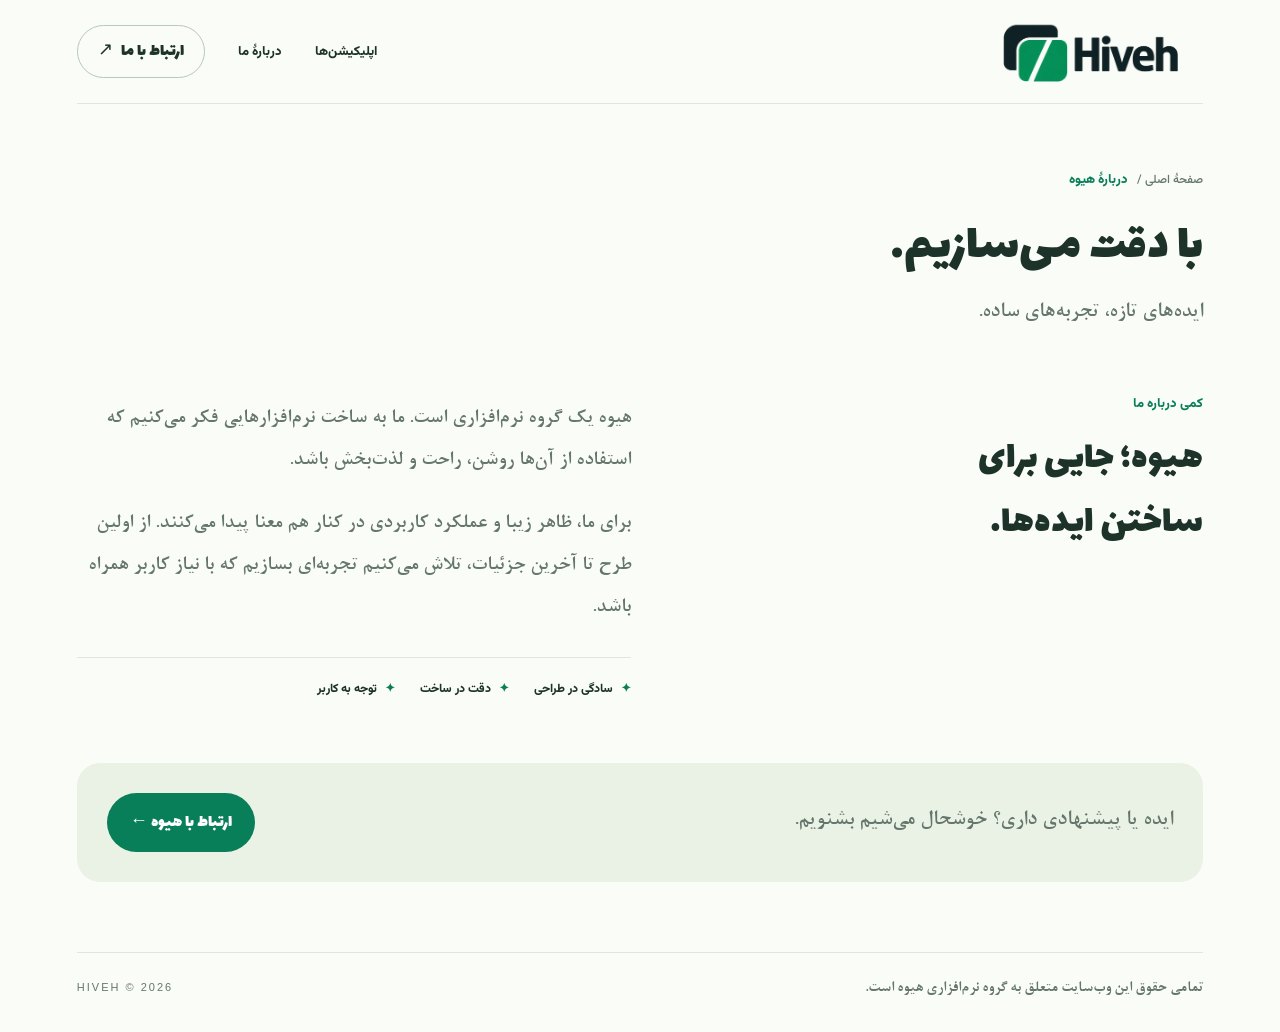
==== about.html @ 325666e3 "Create about.html" ====
<!doctype html><html lang="fa" dir="rtl"><head><meta charset="utf-8"><meta name="viewport" content="width=device-width,initial-scale=1"><meta name="theme-color" content="#087e59"><title>دربارهٔ ما | هیوه</title><meta name="description" content="با گروه نرم‌افزاری هیوه و نگاه ما به طراحی و توسعه آشنا شوید."><meta name="robots" content="index,follow"><link rel="canonical" href="https://hivehstudio.github.io/about.html"><link rel="icon" type="image/png" href="[data-uri]"><link rel="apple-touch-icon" href="[data-uri]"><meta property="og:title" content="دربارهٔ ما | هیوه"><meta property="og:description" content="با گروه نرم‌افزاری هیوه و نگاه ما به طراحی و توسعه آشنا شوید."><meta property="og:url" content="https://hivehstudio.github.io/about.html"><meta property="og:type" content="website"><link rel="stylesheet" href="styles.css"></head><body><a class="skip-link" href="#content">رفتن به محتوا</a><div class="wrap"><header><a class="brand" href="/" aria-label="هیوه، صفحه اصلی"><img class="brand-logo" src="[data-uri]" alt="هیوه — Hiveh" width="225" height="75"></a><nav aria-label="فهرست اصلی"><a href="apps.html">اپلیکیشن‌ها</a><a href="about.html">دربارهٔ ما</a><a class="nav-contact" href="contact.html">ارتباط با ما <span aria-hidden="true">↗</span></a></nav></header><main id="content"><div class="page-intro"><a class="back-link" href="/">صفحهٔ اصلی / </a><span class="section-label">دربارهٔ هیوه</span><h1>با دقت می‌سازیم.</h1><p>ایده‌های تازه، تجربه‌های ساده.</p></div><section class="about" id="about"><div><span class="section-label">کمی درباره ما</span><h2>هیوه؛ جایی برای<br>ساختن ایده‌ها.</h2></div><div><p>هیوه یک گروه نرم‌افزاری است. ما به ساخت نرم‌افزارهایی فکر می‌کنیم که استفاده از آن‌ها روشن، راحت و لذت‌بخش باشد.</p><p>برای ما، ظاهر زیبا و عملکرد کاربردی در کنار هم معنا پیدا می‌کنند. از اولین طرح تا آخرین جزئیات، تلاش می‌کنیم تجربه‌ای بسازیم که با نیاز کاربر همراه باشد.</p><div class="principles"><span><i>✦</i> سادگی در طراحی</span><span><i>✦</i> دقت در ساخت</span><span><i>✦</i> توجه به کاربر</span></div></div></section><div class="page-cta"><p>ایده یا پیشنهادی داری؟ خوشحال می‌شیم بشنویم.</p><a class="btn" href="contact.html">ارتباط با هیوه ←</a></div></main><footer><span>تمامی حقوق این وب‌سایت متعلق به گروه نرم‌افزاری هیوه است.</span><span class="english" lang="en">HIVEH © 2026</span></footer></div><script>if(location.pathname==='/'||location.pathname==='/index.html'){const old={'#apps':'apps.html','#about':'about.html','#contact':'contact.html'};if(old[location.hash])location.replace(old[location.hash]);}</script></body></html>
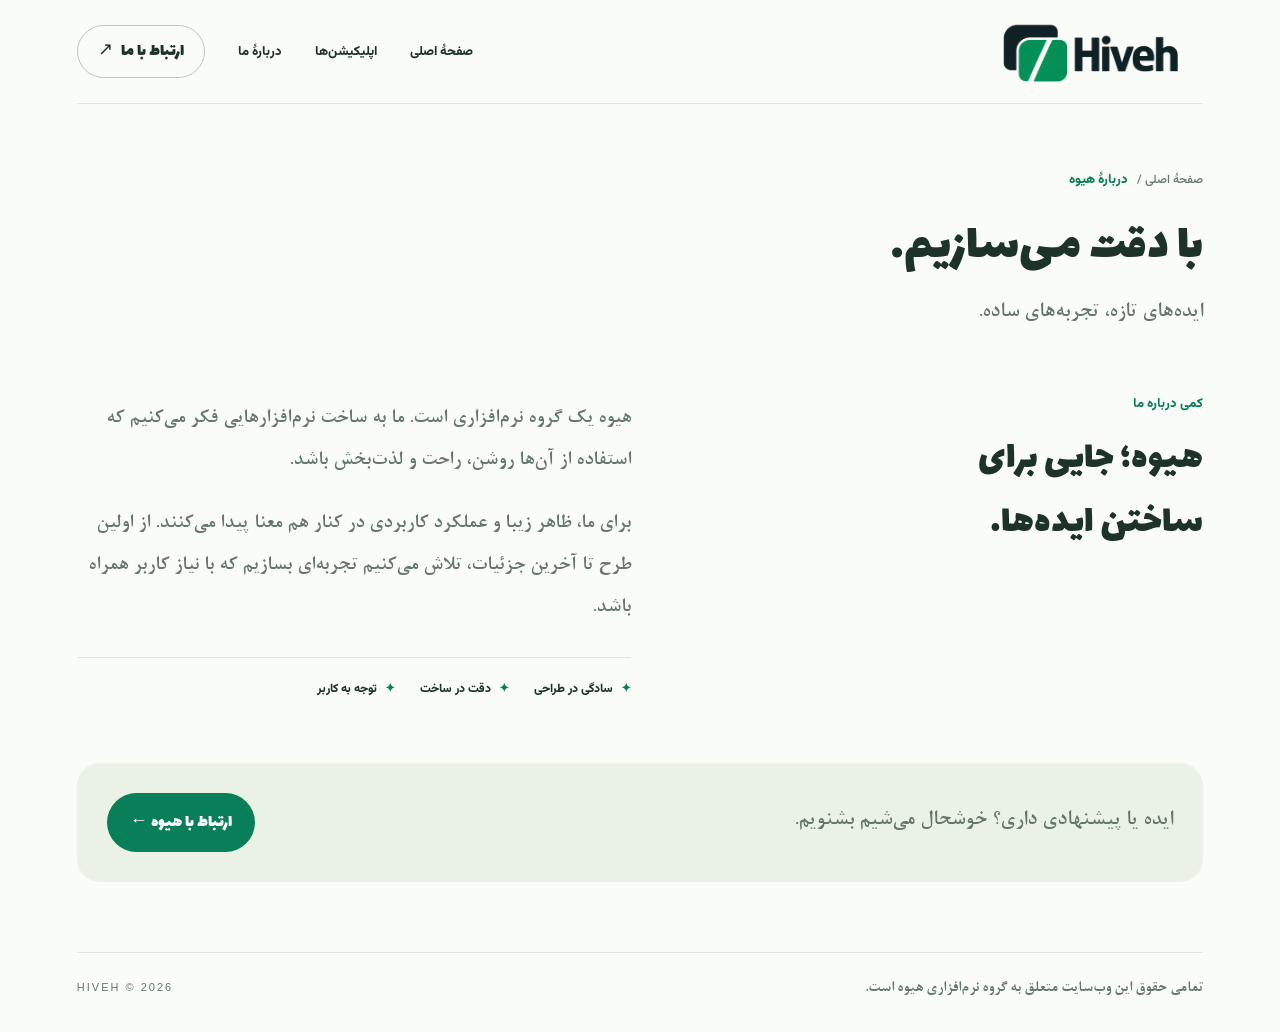
==== commit ecb8eee4: "Update about.html" ====
--- a/about.html
+++ b/about.html
@@ -1 +1 @@
-<!doctype html><html lang="fa" dir="rtl"><head><meta charset="utf-8"><meta name="viewport" content="width=device-width,initial-scale=1"><meta name="theme-color" content="#087e59"><title>دربارهٔ ما | هیوه</title><meta name="description" content="با گروه نرم‌افزاری هیوه و نگاه ما به طراحی و توسعه آشنا شوید."><meta name="robots" content="index,follow"><link rel="canonical" href="https://hivehstudio.github.io/about.html"><link rel="icon" type="image/png" href="[data-uri]"><link rel="apple-touch-icon" href="[data-uri]"><meta property="og:title" content="دربارهٔ ما | هیوه"><meta property="og:description" content="با گروه نرم‌افزاری هیوه و نگاه ما به طراحی و توسعه آشنا شوید."><meta property="og:url" content="https://hivehstudio.github.io/about.html"><meta property="og:type" content="website"><link rel="stylesheet" href="styles.css"></head><body><a class="skip-link" href="#content">رفتن به محتوا</a><div class="wrap"><header><a class="brand" href="/" aria-label="هیوه، صفحه اصلی"><img class="brand-logo" src="[data-uri]" alt="هیوه — Hiveh" width="225" height="75"></a><nav aria-label="فهرست اصلی"><a href="apps.html">اپلیکیشن‌ها</a><a href="about.html">دربارهٔ ما</a><a class="nav-contact" href="contact.html">ارتباط با ما <span aria-hidden="true">↗</span></a></nav></header><main id="content"><div class="page-intro"><a class="back-link" href="/">صفحهٔ اصلی / </a><span class="section-label">دربارهٔ هیوه</span><h1>با دقت می‌سازیم.</h1><p>ایده‌های تازه، تجربه‌های ساده.</p></div><section class="about" id="about"><div><span class="section-label">کمی درباره ما</span><h2>هیوه؛ جایی برای<br>ساختن ایده‌ها.</h2></div><div><p>هیوه یک گروه نرم‌افزاری است. ما به ساخت نرم‌افزارهایی فکر می‌کنیم که استفاده از آن‌ها روشن، راحت و لذت‌بخش باشد.</p><p>برای ما، ظاهر زیبا و عملکرد کاربردی در کنار هم معنا پیدا می‌کنند. از اولین طرح تا آخرین جزئیات، تلاش می‌کنیم تجربه‌ای بسازیم که با نیاز کاربر همراه باشد.</p><div class="principles"><span><i>✦</i> سادگی در طراحی</span><span><i>✦</i> دقت در ساخت</span><span><i>✦</i> توجه به کاربر</span></div></div></section><div class="page-cta"><p>ایده یا پیشنهادی داری؟ خوشحال می‌شیم بشنویم.</p><a class="btn" href="contact.html">ارتباط با هیوه ←</a></div></main><footer><span>تمامی حقوق این وب‌سایت متعلق به گروه نرم‌افزاری هیوه است.</span><span class="english" lang="en">HIVEH © 2026</span></footer></div><script>if(location.pathname==='/'||location.pathname==='/index.html'){const old={'#apps':'apps.html','#about':'about.html','#contact':'contact.html'};if(old[location.hash])location.replace(old[location.hash]);}</script></body></html>
+<!doctype html><html lang="fa" dir="rtl"><head><meta charset="utf-8"><meta name="viewport" content="width=device-width,initial-scale=1"><meta name="theme-color" content="#087e59"><title>دربارهٔ ما | هیوه</title><meta name="description" content="با گروه نرم‌افزاری هیوه و نگاه ما به طراحی و توسعه آشنا شوید."><meta name="robots" content="index,follow"><link rel="canonical" href="https://hivehstudio.github.io/about.html"><link rel="icon" type="image/png" href="[data-uri]"><link rel="apple-touch-icon" href="[data-uri]"><meta property="og:title" content="دربارهٔ ما | هیوه"><meta property="og:description" content="با گروه نرم‌افزاری هیوه و نگاه ما به طراحی و توسعه آشنا شوید."><meta property="og:url" content="https://hivehstudio.github.io/about.html"><meta property="og:type" content="website"><link rel="stylesheet" href="styles.css"></head><body><a class="skip-link" href="#content">رفتن به محتوا</a><div class="wrap"><header><a class="brand" href="/" aria-label="هیوه، صفحه اصلی"><img class="brand-logo" src="[data-uri]" alt="هیوه — Hiveh" width="225" height="75"></a><nav aria-label="فهرست اصلی"><a href="/">صفحهٔ اصلی</a><a href="apps.html">اپلیکیشن‌ها</a><a href="about.html">دربارهٔ ما</a><a class="nav-contact" href="contact.html">ارتباط با ما <span aria-hidden="true">↗</span></a></nav></header><main id="content"><div class="page-intro"><a class="back-link" href="/">صفحهٔ اصلی / </a><span class="section-label">دربارهٔ هیوه</span><h1>با دقت می‌سازیم.</h1><p>ایده‌های تازه، تجربه‌های ساده.</p></div><section class="about" id="about"><div><span class="section-label">کمی درباره ما</span><h2>هیوه؛ جایی برای<br>ساختن ایده‌ها.</h2></div><div><p>هیوه یک گروه نرم‌افزاری است. ما به ساخت نرم‌افزارهایی فکر می‌کنیم که استفاده از آن‌ها روشن، راحت و لذت‌بخش باشد.</p><p>برای ما، ظاهر زیبا و عملکرد کاربردی در کنار هم معنا پیدا می‌کنند. از اولین طرح تا آخرین جزئیات، تلاش می‌کنیم تجربه‌ای بسازیم که با نیاز کاربر همراه باشد.</p><div class="principles"><span><i>✦</i> سادگی در طراحی</span><span><i>✦</i> دقت در ساخت</span><span><i>✦</i> توجه به کاربر</span></div></div></section><div class="page-cta"><p>ایده یا پیشنهادی داری؟ خوشحال می‌شیم بشنویم.</p><a class="btn" href="contact.html">ارتباط با هیوه ←</a></div></main><footer><span>تمامی حقوق این وب‌سایت متعلق به گروه نرم‌افزاری هیوه است.</span><span class="english" lang="en">HIVEH © 2026</span></footer></div><script>if(location.pathname==='/'||location.pathname==='/index.html'){const old={'#apps':'apps.html','#about':'about.html','#contact':'contact.html'};if(old[location.hash])location.replace(old[location.hash]);}</script></body></html>
